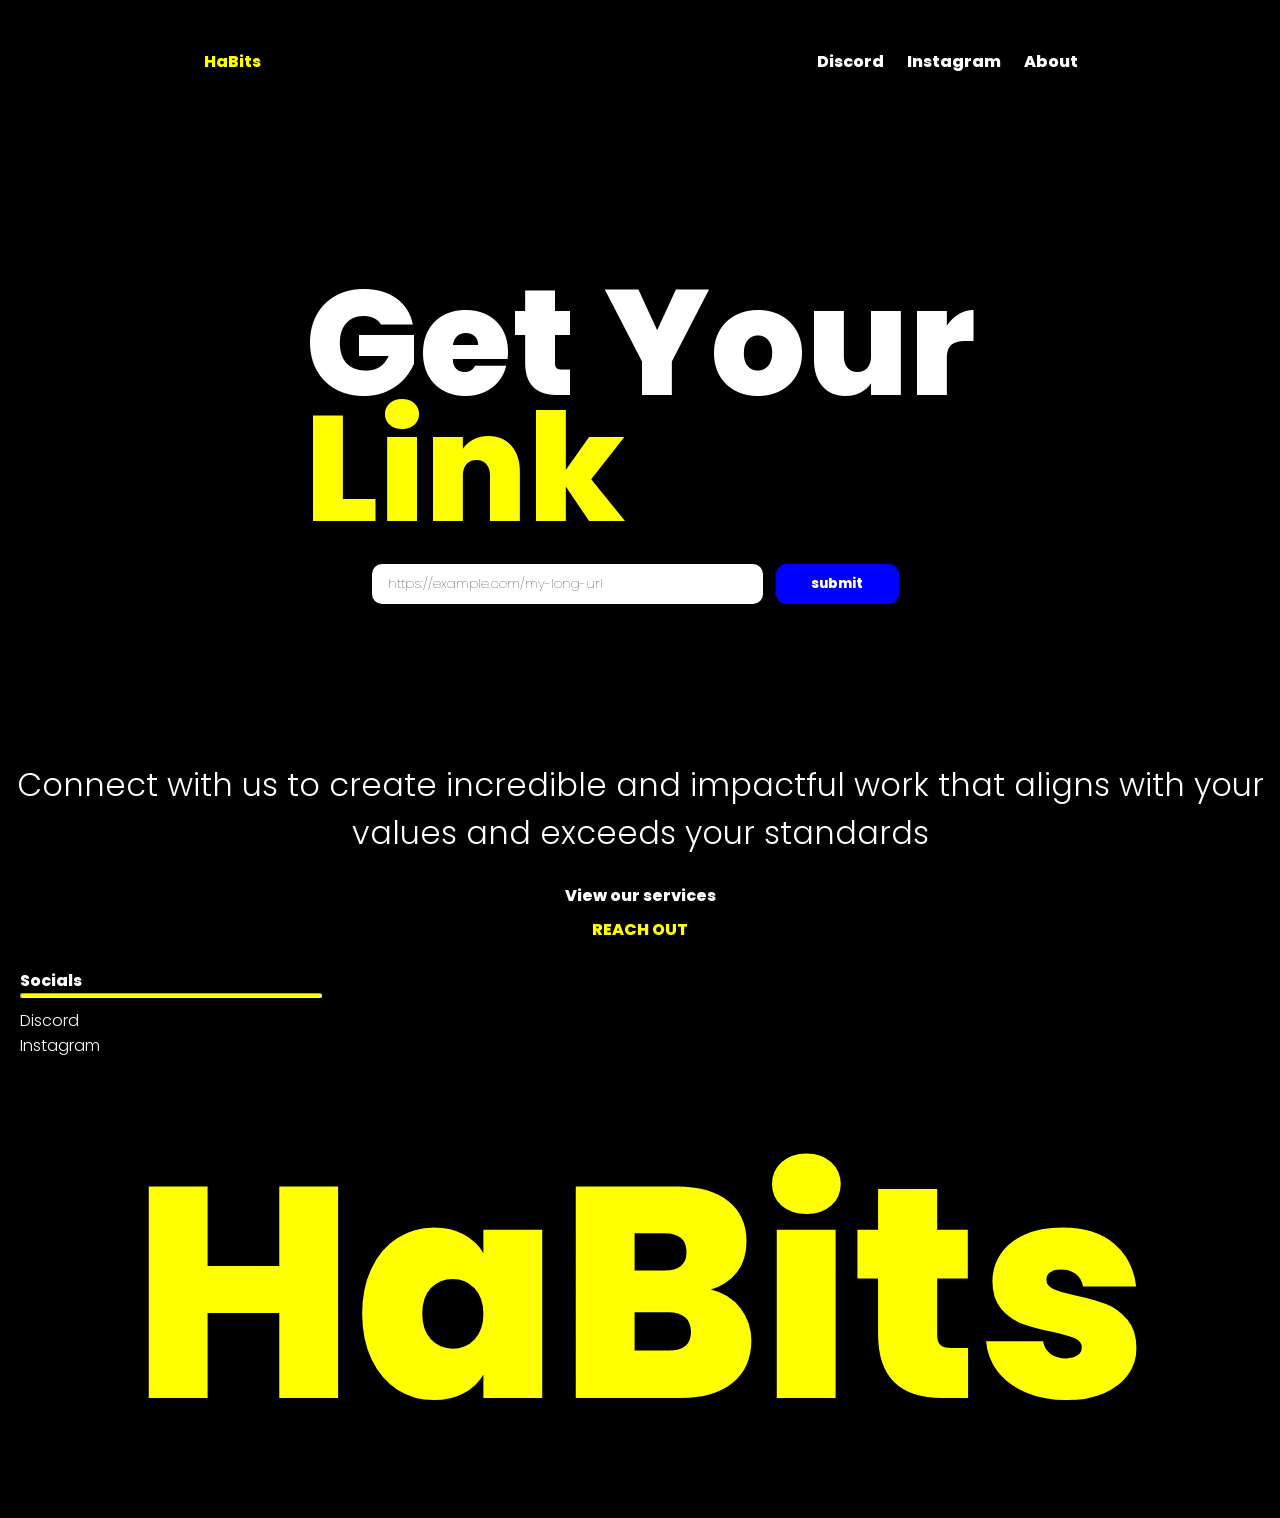
==== index.html @ b5fc54ff "initai commit" ====
<!DOCTYPE html>
<html lang="en">

<head>
    <meta charset="UTF-8">
    <meta name="viewport" content="width=device-width, initial-scale=1.0">
    <title>Link Sorter</title>
    <link rel="stylesheet" href="style.css">
</head>

<body>
    <header class="nav-head">
        <nav class="navbar">
            <div class="left">
                <span class="logo-name">HaBits</span>
            </div>

            <div class="social-links">
                <ul class="link-list">
                    <li><a class="social-list" href="https://discord.gg/bWkG3P3yr" target="_blank">Discord</a></li>
                    <li> <a class="social-list"
                            href="https://www.instagram.com/kyithstudios?utm_source=ig_web_button_share_sheet&igsi=ZDNlZDc0MzIxNw=="
                            target="_blank">Instagram</a>
                    </li>
                    <li> <a class="social-list" href="http://site.kyith.workers.dev/" target="_blank">About</a></li>
                </ul>


            </div>
        </nav>
    </header>
    </nav>
    <div class="main-body">
        <div class="container">
            <div>

                <h1 class="heading">Get Your <div class="heading-1">Link</div>
                </h1>
            </div>
            <div>
                <input id="link-paste" class="link" type="url" placeholder="https://example.com/my-long-url">
                <button class="submit-btn">submit</button>
                <div class="short-link hidden">
                    <a class="display-link" href="">short-link.com</a>
                    <img class="copy-svg" src="assets/copy.svg" alt="copy" srcset="">
                </div>
            </div>
        </div>
    </div>

    <footer>
        <div class="footer">
            <h1 class="footer-text">Connect with us to create incredible and impactful work that aligns with your values
                and exceeds your standards</h1>
        </div>
        <div class="prom">
            <div class="kyith">
                View our services
            </div>
            <div class="reach">
                <a href="http://site.kyith.workers.dev/">REACH OUT</a>
            </div>
        </div>
        <div class="socials">
            <div class="so">Socials</div><hr>
            <ul class="footer-social">
                <li class="foot"><a href="https://discord.gg/bWkG3P3yr" target="_blank">Discord</a></li>
                <li class="foot"><a href="https://www.instagram.com/kyithstudios?utm_source=ig_web_button_share_sheet&igsi=ZDNlZDc0MzIxNw==" target="_blank">Instagram</a></li>
            </ul>
        </div>
        <div class="footer-brand">
            HaBits
        </div>
    </footer>


</body>
<script src="script.js"></script>

</html>
---- style.css ----
@import url('https://fonts.googleapis.com/css2?family=DM+Sans:ital,opsz,wght@0,9..40,100..1000;1,9..40,100..1000&family=Open+Sans:ital,wght@0,300..800;1,300..800&family=Poppins:ital,wght@0,100;0,200;0,300;0,400;0,500;0,600;0,700;0,800;0,900;1,100;1,200;1,300;1,400;1,500;1,600;1,700;1,800;1,900&family=Work+Sans:ital,wght@0,100..900;1,100..900&display=swap');

* {
    margin: 0;
    padding: 0;
    color: white;
    font-family: "Poppins", sans-serif;
    font-weight: 800;
    font-style: normal;
    background-color: black;
}

a {
    text-decoration: none;
    color: inherit;
}

body {
    background-color: rgba(0, 0, 0, 0.697);
}

.hidden{
    display: none !important;
}

.nav-head {
    border: 5px solid black;
    border-radius: 21px;
    width: 70vw;
    height: 7vh;
    margin: 25px auto;
}

.navbar {
    display: flex;
    align-items: center;
    justify-content: space-between;
    height: 100%;
}

.left {
    display: flex;
    align-items: center;
    gap: 10px;
    padding: 0px 12px;
}
.logo-name{
    color: yellow;
}

.link-list {
    list-style: none;
    display: flex;
    gap: 23px;
    padding: 0px 10px;
}

.main-body {
    border: 4px solid black;
    width: 80vw;
    height: 70vh;
    margin: 0px auto;
    display: flex;
    justify-content: center;
    align-items: center;
}

.heading {
    font-size: 150px;
    line-height: 126px;
}

.heading-1 {
    color: yellow;
}

.container {
    display: flex;
    justify-content: center;
    align-items: center;
    flex-direction: column;
    gap: 32px;
}

.link {
    width: 375px;
    height: 40px;
    border-radius: 10px;
    border: none;
    outline: none;
    background-color: white;
    color: black;
    font-weight: 300;
    padding: 0px 8px;
}

input::placeholder {
    opacity: 1;
    padding: 0px 8px;
    font-weight: 100;
    color: black;
}

.submit-btn {
    width: 123px;
    height: 40px;
    border-radius: 10px;
    background-color: blue;
    border: none;
    margin: 0px 10px;
}
img{
    display: inline;
    cursor: pointer;
}
.display-link{
    display: inline;
    font-weight: 200;
}
.short-link{
    display: flex;
    justify-content: center;
    align-items: center;
    gap: 8px;
    margin: 14px 0px;
}
.social-list:hover{
    color: yellow;
    
}


footer{
    width: 100%;
    height: 70VH;
}
.footer-text{
    text-align: center;
    font-weight: 300;
}

.kyith{
    text-align: center;
    margin: 9px 0px;
}
.reach{
   text-align: center; 
   color: yellow;
}
.prom{
    margin: 26px 0px;
}

.reach:hover{
    color: white;
}
hr {
    width:300px;
    height:3px;
    background:yellow; 
    border-radius: 3px;
}
.socials{
    margin: 0px 20px;
}
.footer-social{
    font-weight: 200;
}
.footer-brand{
    text-align: center;
    font-size: 300px;
    color: yellow;
}
.footer-social li a {
    font-weight: 300 ;
}
.footer-social{
    margin: 10px 0px;
    list-style: none;
}



@media (max-width: 1100px) {

    .nav-head {
        width: 85vw;
    }

    .main-body {
        width: 90vw;
        height: 65vh;
    }

    .heading {
        font-size: 110px;
        line-height: 100px;
    }

    .footer-brand {
        font-size: 220px;
    }

}


@media (max-width: 768px) {

    .nav-head {
        width: 90vw;
        height: auto;
        min-height: 55px;
        margin: 20px auto;
        border-width: 3px;
    }

    .navbar {
        padding: 8px 0;
    }

    .left {
        padding: 0 10px;
    }

    .link-list {
        gap: 14px;
        padding: 0 8px;
    }

    .main-body {
        width: 90vw;
        height: 60vh;
        border-width: 3px;
    }

    .container {
        width: 100%;
        gap: 28px;
    }

    .heading {
        font-size: 85px;
        line-height: 80px;
        text-align: center;
    }

    .link {
        width: 300px;
        max-width: 55vw;
    }

    .submit-btn {
        width: 100px;
        margin: 0 5px;
    }

    footer {
        height: auto;
        min-height: 60vh;
        padding-top: 30px;
    }

    .footer-text {
        width: 90%;
        margin: auto;
        font-size: 28px;
        line-height: 1.3;
    }

    .footer-brand {
        font-size: 150px;
        line-height: 1;
        margin-top: 50px;
    }

}


@media (max-width: 600px) {

    body {
        overflow-x: hidden;
    }

    .nav-head {
        width: 90vw;
        margin: 15px auto;
        border-radius: 15px;
    }

    .navbar {
        flex-direction: column;
        justify-content: center;
        gap: 8px;
        padding: 10px 0;
    }

    .left {
        justify-content: center;
        padding: 0;
    }

    .logo-name {
        font-size: 20px;
    }

    .link-list {
        gap: 15px;
        padding: 0;
        justify-content: center;
        flex-wrap: wrap;
    }

    .social-list {
        font-size: 12px;
        font-weight: 600;
    }


    .main-body {
        width: 90vw;
        height: 60vh;
        min-height: 450px;
        border: none;
    }

    .container {
        width: 100%;
        gap: 30px;
    }

    .heading {
        font-size: 65px;
        line-height: 62px;
        text-align: center;
    }


    .container > div:last-child {
        width: 100%;
        display: flex;
        flex-direction: column;
        align-items: center;
    }

    .link {
        width: 80%;
        max-width: none;
        height: 45px;
        box-sizing: border-box;
    }

    .submit-btn {
        width: 80%;
        height: 45px;
        margin: 10px 0 0;
    }

    .short-link {
        width: 80%;
        margin: 15px 0;
        word-break: break-all;
        text-align: center;
    }

    .display-link {
        font-size: 13px;
    }

    .copy-svg {
        width: 18px;
        height: 18px;
        flex-shrink: 0;
    }


    footer {
        width: 100%;
        height: auto;
        min-height: 70vh;
        padding-bottom: 30px;
    }

    .footer-text {
        width: 88%;
        margin: 0 auto;
        font-size: 22px;
        line-height: 1.35;
    }

    .prom {
        margin: 30px 0;
    }

    .kyith {
        font-size: 14px;
    }

    .reach {
        font-size: 14px;
    }

    .socials {
        margin: 30px 20px;
    }

    hr {
        width: 100%;
        max-width: 300px;
    }

    .footer-social li a {
        font-size: 14px;
    }

    .footer-brand {
        font-size: 75px;
        line-height: 1;
        margin-top: 60px;
        word-break: break-word;
    }

}


@media (max-width: 400px) {

    .nav-head {
        width: 92vw;
    }

    .navbar {
        gap: 5px;
    }

    .link-list {
        gap: 10px;
    }

    .social-list {
        font-size: 11px;
    }

    .heading {
        font-size: 52px;
        line-height: 52px;
    }

    .main-body {
        width: 92vw;
        min-height: 420px;
    }

    .link,
    .submit-btn {
        width: 88%;
    }

    .footer-text {
        font-size: 19px;
    }

    .footer-brand {
        font-size: 55px;
    }

}

@media (max-width: 320px) {

    .logo-name {
        font-size: 18px;
    }

    .link-list {
        gap: 8px;
    }

    .social-list {
        font-size: 10px;
    }

    .heading {
        font-size: 45px;
        line-height: 45px;
    }

    .footer-text {
        font-size: 17px;
    }

    .footer-brand {
        font-size: 45px;
    }

}
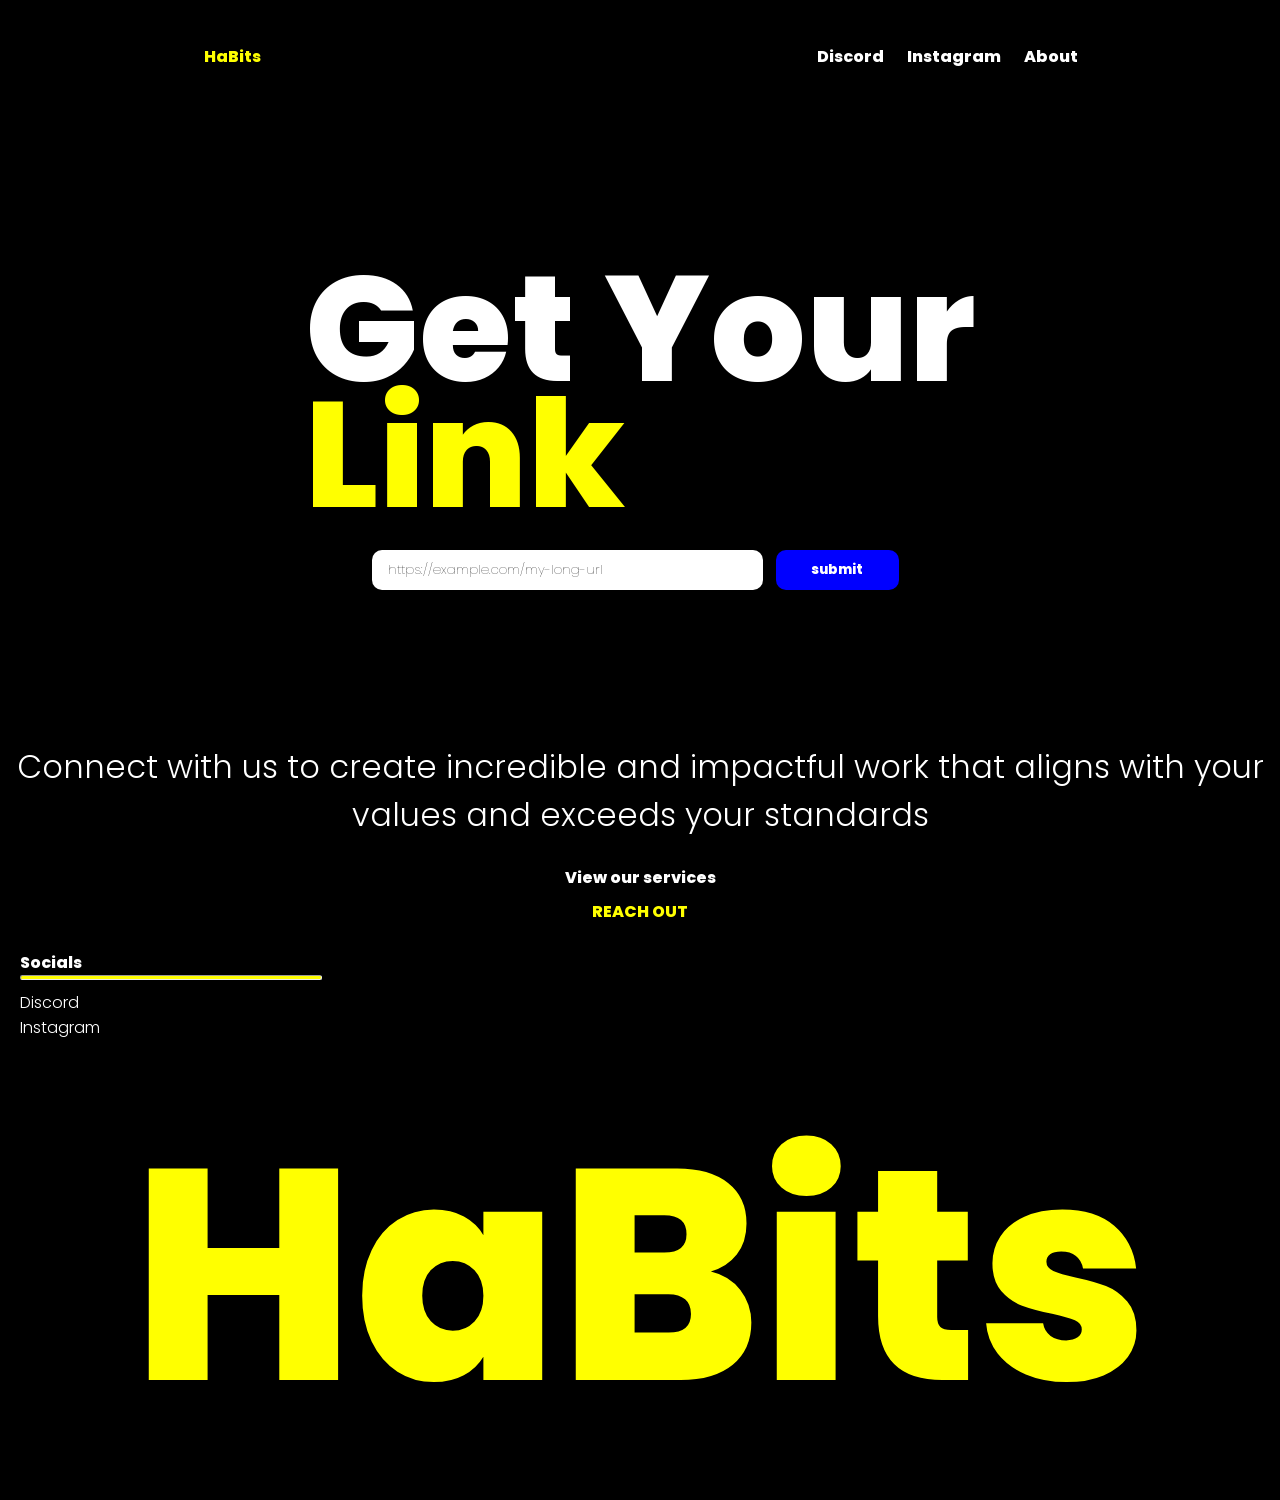
==== commit 1db575f2: "Optimize SEO" ====
--- a/index.html
+++ b/index.html
@@ -1,11 +1,41 @@
 <!DOCTYPE html>
+
 <html lang="en">
 
 <head>
     <meta charset="UTF-8">
     <meta name="viewport" content="width=device-width, initial-scale=1.0">
-    <title>Link Sorter</title>
+
+
+
+    <meta name="description"
+        content="HaBits is a simple link shortening tool that helps you create short, clean and shareable links from long URLs.">
+    <meta name="keywords" content="HaBits, link shortener, URL shortener, shorten link, short URL, link sorter">
+    <meta name="author" content="HaBits">
+    <meta name="robots" content="index, follow">
+
+
+    <link rel="canonical" href="https://urls.b1aze.workers.dev/">
+
+
+    <meta property="og:type" content="website">
+    <meta property="og:title" content="HaBits - Get Your Link">
+    <meta property="og:description" content="Create short, clean and shareable links with HaBits.">
+    <meta property="og:url" content="https://urls.b1aze.workers.dev/">
+    <meta property="og:site_name" content="HaBits">
+    <meta property="og:image" content="https://urls.b1aze.workers.dev/assets/og-image.png">
+    <meta property="og:image:alt" content="HaBits Link Shortener">
+
+
+    <meta name="twitter:card" content="summary_large_image">
+    <meta name="twitter:title" content="HaBits - Get Your Link">
+    <meta name="twitter:description" content="Create short, clean and shareable links with HaBits.">
+    <meta name="twitter:image" content="https://urls.b1aze.workers.dev/assets/og-image.png">
+
+    <title>Habits - Link Shortener</title>
     <link rel="stylesheet" href="style.css">
+
+
 </head>
 
 <body>
@@ -14,6 +44,7 @@
             <div class="left">
                 <span class="logo-name">HaBits</span>
             </div>
+
 
             <div class="social-links">
                 <ul class="link-list">
@@ -62,10 +93,13 @@
             </div>
         </div>
         <div class="socials">
-            <div class="so">Socials</div><hr>
+            <div class="so">Socials</div>
+            <hr>
             <ul class="footer-social">
                 <li class="foot"><a href="https://discord.gg/bWkG3P3yr" target="_blank">Discord</a></li>
-                <li class="foot"><a href="https://www.instagram.com/kyithstudios?utm_source=ig_web_button_share_sheet&igsi=ZDNlZDc0MzIxNw==" target="_blank">Instagram</a></li>
+                <li class="foot"><a
+                        href="https://www.instagram.com/kyithstudios?utm_source=ig_web_button_share_sheet&igsi=ZDNlZDc0MzIxNw=="
+                        target="_blank">Instagram</a></li>
             </ul>
         </div>
         <div class="footer-brand">
@@ -73,7 +107,6 @@
         </div>
     </footer>
 
-
 </body>
 <script src="script.js"></script>
 
--- a/style.css
+++ b/style.css
@@ -24,8 +24,6 @@
 }
 
 .nav-head {
-    border: 5px solid black;
-    border-radius: 21px;
     width: 70vw;
     height: 7vh;
     margin: 25px auto;
@@ -56,7 +54,6 @@
 }
 
 .main-body {
-    border: 4px solid black;
     width: 80vw;
     height: 70vh;
     margin: 0px auto;
